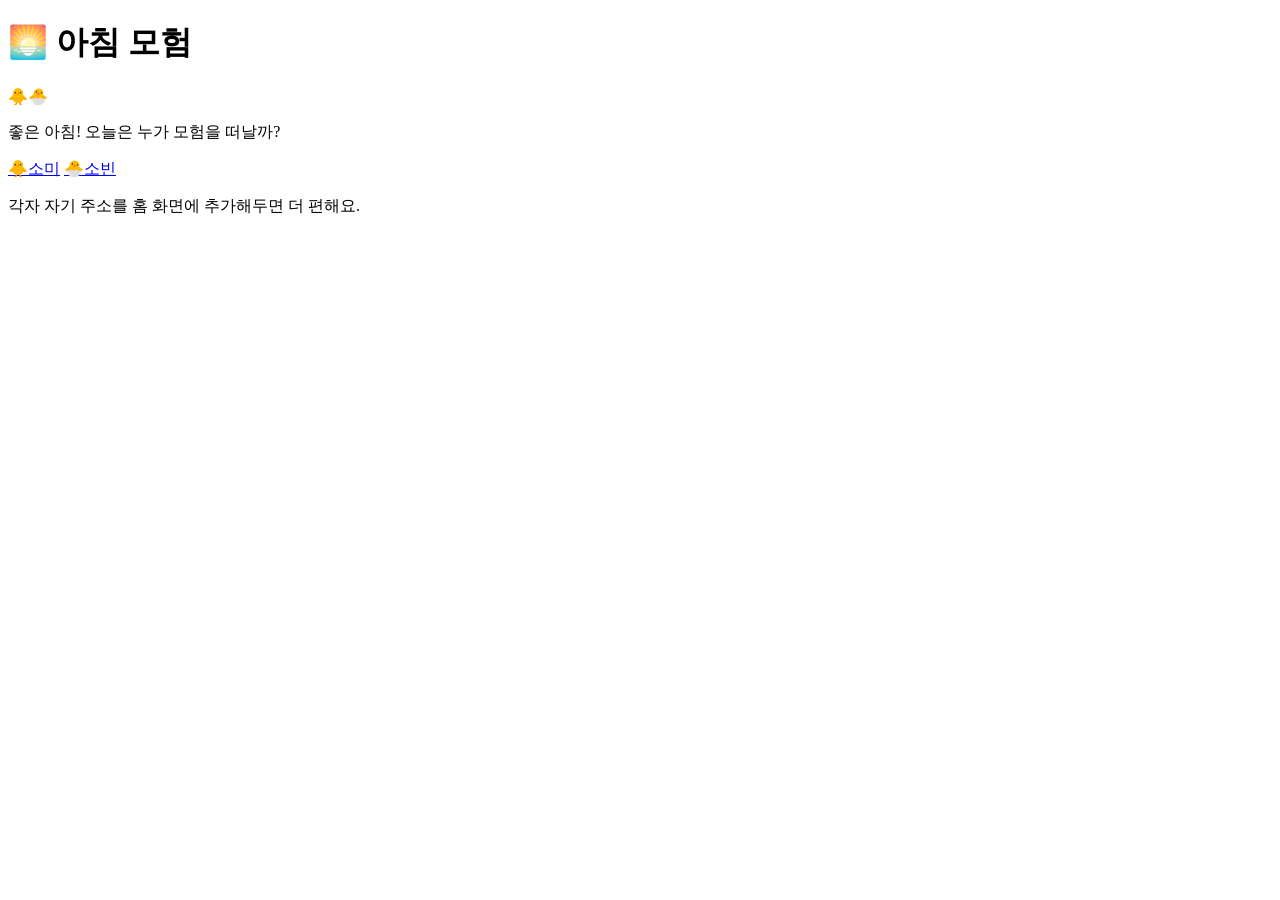
==== docs/index.html @ bd039525 "update from morning-quest uploader (2026-10-07 10:56)" ====
<!doctype html>
<html lang="ko">
<head>
  <meta charset="utf-8">
  <meta name="viewport" content="width=device-width,initial-scale=1,viewport-fit=cover">
  <meta name="theme-color" content="#ffe27a">
  <title>아침 모험</title>
  <link rel="stylesheet" href="style.css">
</head>
<body>
  <div id="app">
    <header class="top"><h1>🌅 아침 모험</h1></header>
    <main id="screen">
      <div class="stage"><div class="hero-big">🐥🐣</div></div>
      <div class="bubble"><p>좋은 아침! 오늘은 누가 모험을 떠날까?</p></div>
      <div class="grid">
        <a class="big kidlink somi" href="somi/"><span class="e">🐥</span>소미</a>
        <a class="big kidlink sobin" href="sobin/"><span class="e">🐣</span>소빈</a>
      </div>
      <p class="hint">각자 자기 주소를 홈 화면에 추가해두면 더 편해요.</p>
    </main>
  </div>
</body>
</html>
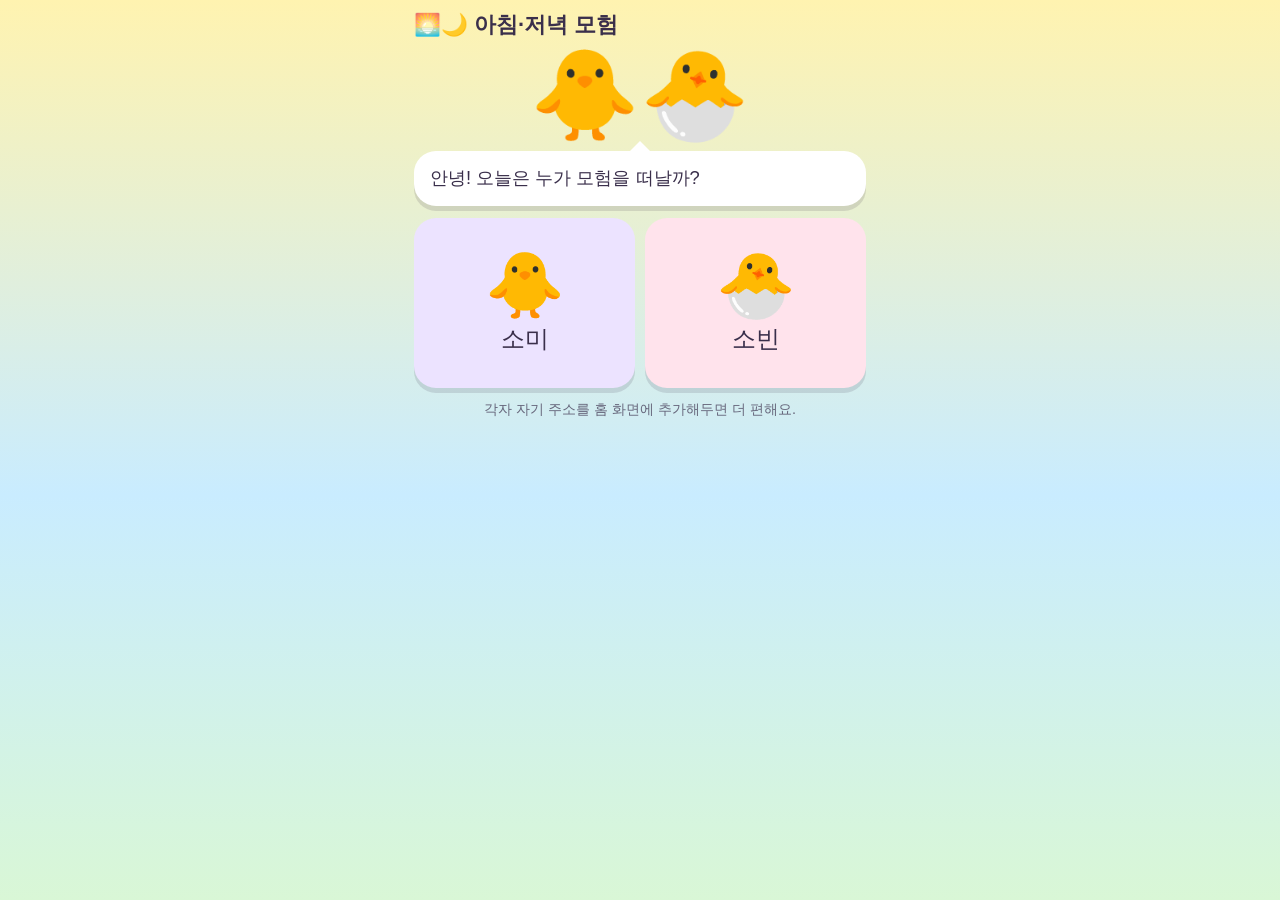
==== commit 72a72ccf: "update from morning-quest uploader (2026-10-08 10:15)" ====
--- a/docs/index.html
+++ b/docs/index.html
@@ -4,15 +4,15 @@
   <meta charset="utf-8">
   <meta name="viewport" content="width=device-width,initial-scale=1,viewport-fit=cover">
   <meta name="theme-color" content="#ffe27a">
-  <title>아침 모험</title>
+  <title>아침·저녁 모험</title>
   <link rel="stylesheet" href="style.css">
 </head>
 <body>
   <div id="app">
-    <header class="top"><h1>🌅 아침 모험</h1></header>
+    <header class="top"><h1>🌅🌙 아침·저녁 모험</h1></header>
     <main id="screen">
       <div class="stage"><div class="hero-big">🐥🐣</div></div>
-      <div class="bubble"><p>좋은 아침! 오늘은 누가 모험을 떠날까?</p></div>
+      <div class="bubble"><p>안녕! 오늘은 누가 모험을 떠날까?</p></div>
       <div class="grid">
         <a class="big kidlink somi" href="somi/"><span class="e">🐥</span>소미</a>
         <a class="big kidlink sobin" href="sobin/"><span class="e">🐣</span>소빈</a>
--- a/docs/style.css
+++ b/docs/style.css
@@ -0,0 +1,219 @@
+:root {
+  --ink: #3a2f4b;
+  --card: #fffdf6;
+  --sun: #ffd84d;
+  --green: #7ed6a0;
+  --pink: #ff8fb1;
+  --shadow: 0 5px 0 rgba(58, 47, 75, .14);
+}
+* { box-sizing: border-box; -webkit-tap-highlight-color: transparent; }
+html, body { margin: 0; min-height: 100%; }
+body {
+  font-family: "Jua", "Gamja Flower", "Malgun Gothic", "Apple SD Gothic Neo", sans-serif;
+  color: var(--ink);
+  background: linear-gradient(#fff3b0, #c9ecff 55%, #d9f7d6) fixed;
+}
+button { font: inherit; color: inherit; cursor: pointer; }
+[hidden] { display: none !important; }
+
+#app {
+  max-width: 480px; margin: 0 auto; min-height: 100dvh;
+  padding: 10px 14px calc(84px + env(safe-area-inset-bottom));
+  display: flex; flex-direction: column;
+}
+.top { display: flex; align-items: center; justify-content: space-between; gap: 8px; margin-bottom: 6px; }
+.top h1 { margin: 0; font-size: 1.35rem; }
+#chips { display: flex; gap: 6px; align-items: center; }
+.chip {
+  background: #fff; border-radius: 999px; padding: 4px 10px; font-size: .9rem;
+  box-shadow: 0 2px 0 rgba(58, 47, 75, .12);
+}
+.gear { border: 0; background: #fff; border-radius: 50%; width: 34px; height: 34px; font-size: 1rem; box-shadow: 0 2px 0 rgba(58, 47, 75, .12); }
+
+#screen { flex: 1; display: flex; flex-direction: column; gap: 12px; }
+
+/* 아침이 + 말풍선 */
+.stage { display: flex; justify-content: center; padding-top: 6px; }
+.hero-big { font-size: 5.5rem; line-height: 1; position: relative; animation: bob 1.8s ease-in-out infinite; }
+.hat { position: absolute; top: -.32em; left: 50%; transform: translateX(-50%) rotate(-10deg); font-size: .55em; }
+.bubble {
+  position: relative; background: #fff; border-radius: 22px; padding: 14px 48px 14px 16px;
+  font-size: 1.15rem; line-height: 1.45; box-shadow: var(--shadow);
+}
+.bubble p { margin: 0; word-break: keep-all; }
+.spk {
+  position: absolute; right: 8px; top: 8px; width: 34px; height: 34px; border: 0;
+  border-radius: 50%; background: #fff3b0; font-size: 1rem;
+}
+.stage + .bubble::before {
+  content: ""; position: absolute; top: -10px; left: 50%; margin-left: -10px;
+  border: 10px solid transparent; border-top: 0; border-bottom-color: #fff;
+}
+
+/* 버튼 */
+.grid { display: grid; grid-template-columns: 1fr 1fr; gap: 10px; }
+.big {
+  min-height: 68px; border: 0; border-radius: 22px; background: #fff; font-size: 1.1rem;
+  display: flex; flex-direction: column; align-items: center; justify-content: center; gap: 2px;
+  padding: 8px; box-shadow: var(--shadow); transition: transform .08s;
+}
+.big:active { transform: translateY(3px); box-shadow: 0 2px 0 rgba(58, 47, 75, .14); }
+.big .e { font-size: 2rem; line-height: 1.1; }
+.big.wide { grid-column: 1 / -1; flex-direction: row; gap: 8px; min-height: 56px; background: #fff7d1; }
+.go { background: var(--sun); font-size: 1.3rem; min-height: 64px; flex-direction: row; gap: 8px; }
+.picked { outline: 4px solid var(--sun); background: #fff7d1; }
+.moods { display: grid; grid-template-columns: repeat(3, 1fr); gap: 10px; }
+.moods .big .e { font-size: 2.4rem; }
+.moods .big { font-size: .95rem; }
+.moods .big:nth-child(4), .moods .big:nth-child(5) { grid-column: span 1; }
+
+/* 길 위의 모험 */
+.map {
+  position: relative; container-type: inline-size; width: min(100%, 420px, calc((100dvh - 250px) * .68));
+  aspect-ratio: 300 / 440; margin: 0 auto; border-radius: 28px; overflow: hidden;
+  background: linear-gradient(#bfe8ff 0%, #e4f8d8 45%, #b6e59c 100%); box-shadow: var(--shadow);
+}
+.trail { position: absolute; inset: 0; width: 100%; height: 100%; }
+.deco { position: absolute; font-size: 7cqw; opacity: .85; pointer-events: none; }
+.node {
+  position: absolute; width: 17cqw; height: 17cqw; transform: translate(-50%, -50%); border: .8cqw solid #fff;
+  border-radius: 50%; background: #fff; font-size: 8cqw; padding: 0; line-height: 1;
+  display: flex; align-items: center; justify-content: center; box-shadow: 0 1cqw 0 rgba(58, 47, 75, .16);
+}
+.node .nl {
+  position: absolute; top: 100%; margin-top: .6cqw; font-size: 3.6cqw; white-space: nowrap;
+  background: rgba(255, 255, 255, .92); border-radius: 999px; padding: .3cqw 2cqw;
+}
+.node.lock { opacity: .55; filter: grayscale(.5); cursor: default; }
+.node.cur { background: var(--sun); animation: pulse 1.1s ease-in-out infinite; z-index: 3; }
+.node.done { background: #c9f3d8; border-color: var(--green); cursor: default; }
+.node.done::after {
+  content: "✅"; position: absolute; right: -2cqw; top: -2cqw; font-size: 5.5cqw;
+}
+.goal {
+  position: absolute; transform: translate(-50%, -50%); font-size: 15cqw; text-align: center; line-height: 1;
+  filter: grayscale(.8) opacity(.7); transition: filter .6s;
+}
+.goal small { display: block; font-size: 3.6cqw; margin-top: .5cqw; white-space: nowrap; }
+.goal.on { filter: none; animation: pulse 1s ease-in-out 3; }
+.start { position: absolute; transform: translate(-50%, -50%); font-size: 6cqw; text-align: center; line-height: 1.1; }
+.start small { display: block; font-size: 3.4cqw; }
+.hero {
+  position: absolute; z-index: 4; width: 0; height: 0; pointer-events: none;
+  transition: left .8s cubic-bezier(.3, 1.3, .6, 1), top .8s cubic-bezier(.3, 1.3, .6, 1);
+}
+.hero .face {
+  position: absolute; left: 0; bottom: 4cqw; transform: translateX(-50%); font-size: 12cqw; line-height: 1;
+  animation: hbob 1.6s ease-in-out infinite;
+}
+.hero.hop .face { animation: hop .8s ease-out; }
+
+/* 하단 탭 */
+.nav {
+  position: fixed; left: 0; right: 0; bottom: 0; display: flex; justify-content: center; gap: 12px;
+  padding: 8px 14px calc(8px + env(safe-area-inset-bottom)); background: rgba(255, 253, 246, .94);
+  backdrop-filter: blur(6px); box-shadow: 0 -3px 12px rgba(58, 47, 75, .08);
+}
+.nav button {
+  flex: 1; max-width: 200px; border: 0; border-radius: 18px; padding: 6px 0; background: transparent;
+  font-size: .95rem; display: flex; flex-direction: column; align-items: center; opacity: .6;
+}
+.nav button span { font-size: 1.5rem; }
+.nav button.on { background: #fff3b0; opacity: 1; }
+
+/* 기록 */
+.panel { background: var(--card); border-radius: 22px; padding: 14px; box-shadow: var(--shadow); }
+.panel h2 { margin: 0 0 8px; font-size: 1.1rem; }
+.cal-head { display: flex; align-items: center; justify-content: space-between; margin-bottom: 8px; }
+.cal-head button { border: 0; background: #fff3b0; border-radius: 12px; width: 38px; height: 34px; }
+.cal { display: grid; grid-template-columns: repeat(7, 1fr); gap: 4px; text-align: center; }
+.cal .dow { font-size: .8rem; opacity: .6; }
+.cal .day {
+  border: 0; background: #fff; border-radius: 12px; min-height: 52px; padding: 2px 0; font-size: .8rem;
+  display: flex; flex-direction: column; align-items: center; justify-content: center; line-height: 1.1;
+}
+.cal .day.empty { background: transparent; }
+.cal .day.today { outline: 3px solid var(--sun); }
+.cal .day.sel { background: #fff3b0; }
+.cal .dm, .cal .ds { font-size: 1rem; }
+.detail p { margin: 4px 0; word-break: keep-all; }
+.steps-row { display: flex; gap: 6px; font-size: 1.4rem; margin-top: 6px; }
+.steps-row .off { opacity: .25; filter: grayscale(1); }
+.hats { display: flex; gap: 8px; flex-wrap: wrap; }
+.hat-item { text-align: center; background: #fff; border-radius: 14px; padding: 6px 8px; font-size: .75rem; min-width: 58px; }
+.hat-item .e { font-size: 1.6rem; display: block; }
+.hat-item.lock .e { filter: grayscale(1); opacity: .35; }
+
+/* 팝업·폭죽 */
+#modal { position: fixed; inset: 0; background: rgba(58, 47, 75, .5); display: flex; align-items: center; justify-content: center; padding: 20px; z-index: 20; }
+.pop { background: var(--card); border-radius: 28px; padding: 22px 20px; width: min(100%, 360px); text-align: center; animation: pop .35s ease-out; }
+.pop .sticker { font-size: 6rem; line-height: 1.1; animation: bob 1.4s ease-in-out infinite; }
+.pop h2 { margin: 4px 0; }
+.pop p { margin: 6px 0; word-break: keep-all; }
+.pop input[type=text] { width: 100%; font: inherit; font-size: 1.1rem; padding: 10px 12px; border-radius: 14px; border: 3px solid #ffe27a; background: #fff; }
+.pop .big { width: 100%; margin-top: 10px; }
+.pop label { display: flex; gap: 8px; align-items: center; justify-content: center; margin: 10px 0; }
+.pop .danger { background: #ffe0e0; min-height: 48px; font-size: 1rem; }
+#confetti { position: fixed; inset: 0; pointer-events: none; overflow: hidden; z-index: 30; }
+#confetti span { position: absolute; top: -10vh; animation: fall linear forwards; }
+.form { display: flex; flex-direction: column; gap: 10px; }
+.form input { font: inherit; font-size: 1.2rem; padding: 14px; border-radius: 18px; border: 3px solid #ffe27a; background: #fff; text-align: center; }
+
+@keyframes bob { 0%, 100% { transform: translateY(0); } 50% { transform: translateY(-5px); } }
+@keyframes hbob { 0%, 100% { transform: translateX(-50%) translateY(0); } 50% { transform: translateX(-50%) translateY(-1.2cqw); } }
+@keyframes hop { 0%, 100% { transform: translateX(-50%) translateY(0); } 30% { transform: translateX(-50%) translateY(-9cqw); } 60% { transform: translateX(-50%) translateY(0); } 80% { transform: translateX(-50%) translateY(-3cqw); } }
+@keyframes pulse { 0%, 100% { transform: translate(-50%, -50%) scale(1); } 50% { transform: translate(-50%, -50%) scale(1.12); } }
+@keyframes pop { from { transform: scale(.6); opacity: 0; } to { transform: scale(1); opacity: 1; } }
+@keyframes fall { to { transform: translateY(115vh) rotate(540deg); } }
+@media (prefers-reduced-motion: reduce) { * { animation: none !important; transition: none !important; } }
+
+/* 아이별 분위기 / 학년별 글자 크기 */
+body.low { background: linear-gradient(#ffe3ec, #fff3b0 45%, #c9ecff) fixed; }
+body.high { background: linear-gradient(#e6dcff, #c9ecff 55%, #d9f7d6) fixed; }
+body.low .bubble { font-size: 1.35rem; }
+body.low .big { font-size: 1.2rem; }
+.kidlink { text-decoration: none; color: inherit; min-height: 170px; font-size: 1.5rem; }
+.kidlink .e { font-size: 4rem; }
+.kidlink.somi { background: #ece3ff; }
+.kidlink.sobin { background: #ffe3ec; }
+.hint { text-align: center; opacity: .7; font-size: .9rem; margin: 0; }
+
+/* 엄마 확인 화면 */
+body.admin { background: linear-gradient(#e8f4ff, #fff8e1) fixed; }
+body.admin #app { padding-bottom: 24px; }
+#view { display: flex; flex-direction: column; gap: 12px; }
+.muted { opacity: .65; font-size: .9rem; }
+.panel small { font-size: .75rem; opacity: .65; font-weight: normal; }
+.notice { background: #fff3cd; border-radius: 12px; padding: 8px 10px; }
+.datebar { display: flex; align-items: center; justify-content: space-between; }
+.datebar button { border: 0; background: #fff3b0; border-radius: 12px; width: 44px; height: 40px; }
+.datebar button:disabled { opacity: .3; }
+.timeline { display: grid; gap: 4px; margin-top: 6px; }
+.tl { display: flex; gap: 8px; align-items: center; background: #fff; border-radius: 12px; padding: 4px 10px; }
+.tl .e { font-size: 1.3rem; }
+.tl b { margin-left: auto; font-variant-numeric: tabular-nums; }
+.tl.off { opacity: .4; }
+.ov { width: 100%; border-collapse: collapse; font-size: .95rem; }
+.ov th, .ov td { padding: 8px 4px; text-align: center; border-bottom: 1px solid #eee; }
+.ov tbody tr { cursor: pointer; }
+.ov tr.sel { background: #fff3b0; }
+.bar { display: flex; gap: 8px; }
+.bar .big { flex: 1; min-height: 52px; font-size: 1rem; }
+
+/* 미니게임: 친구들 깨우기 */
+.ghud { display: flex; justify-content: space-between; font-size: 1.15rem; margin: 6px 0; }
+.gbar { height: 10px; background: #e8e1f0; border-radius: 999px; overflow: hidden; margin-bottom: 10px; }
+.gbar i { display: block; height: 100%; width: 100%; background: var(--green); transition: width .1s linear; }
+.gboard { display: grid; grid-template-columns: repeat(3, 1fr); gap: 10px; touch-action: manipulation; }
+.hole {
+  position: relative; aspect-ratio: 1; padding: 0; border: 0; border-radius: 50%; overflow: hidden;
+  background: radial-gradient(circle at 50% 60%, #6b4f3a 35%, #4a3527); box-shadow: inset 0 -6px 0 rgba(0, 0, 0, .25);
+  user-select: none; -webkit-user-select: none;
+}
+.hole .z { position: absolute; inset: 0; display: flex; align-items: center; justify-content: center; font-size: 1.6rem; opacity: .35; }
+.hole .f { position: absolute; left: 0; right: 0; bottom: -110%; text-align: center; font-size: 3rem; line-height: 1; transition: bottom .12s ease-out; }
+.hole.up .f { bottom: 14%; }
+.hole.up .z { opacity: 0; }
+.hole.bad { animation: shake .3s; }
+@keyframes shake { 25% { transform: translateX(-4px); } 75% { transform: translateX(4px); } }
+.resetbtn { width: 100%; margin-top: 10px; min-height: 48px; font-size: .95rem; background: #ffe9e0; }
